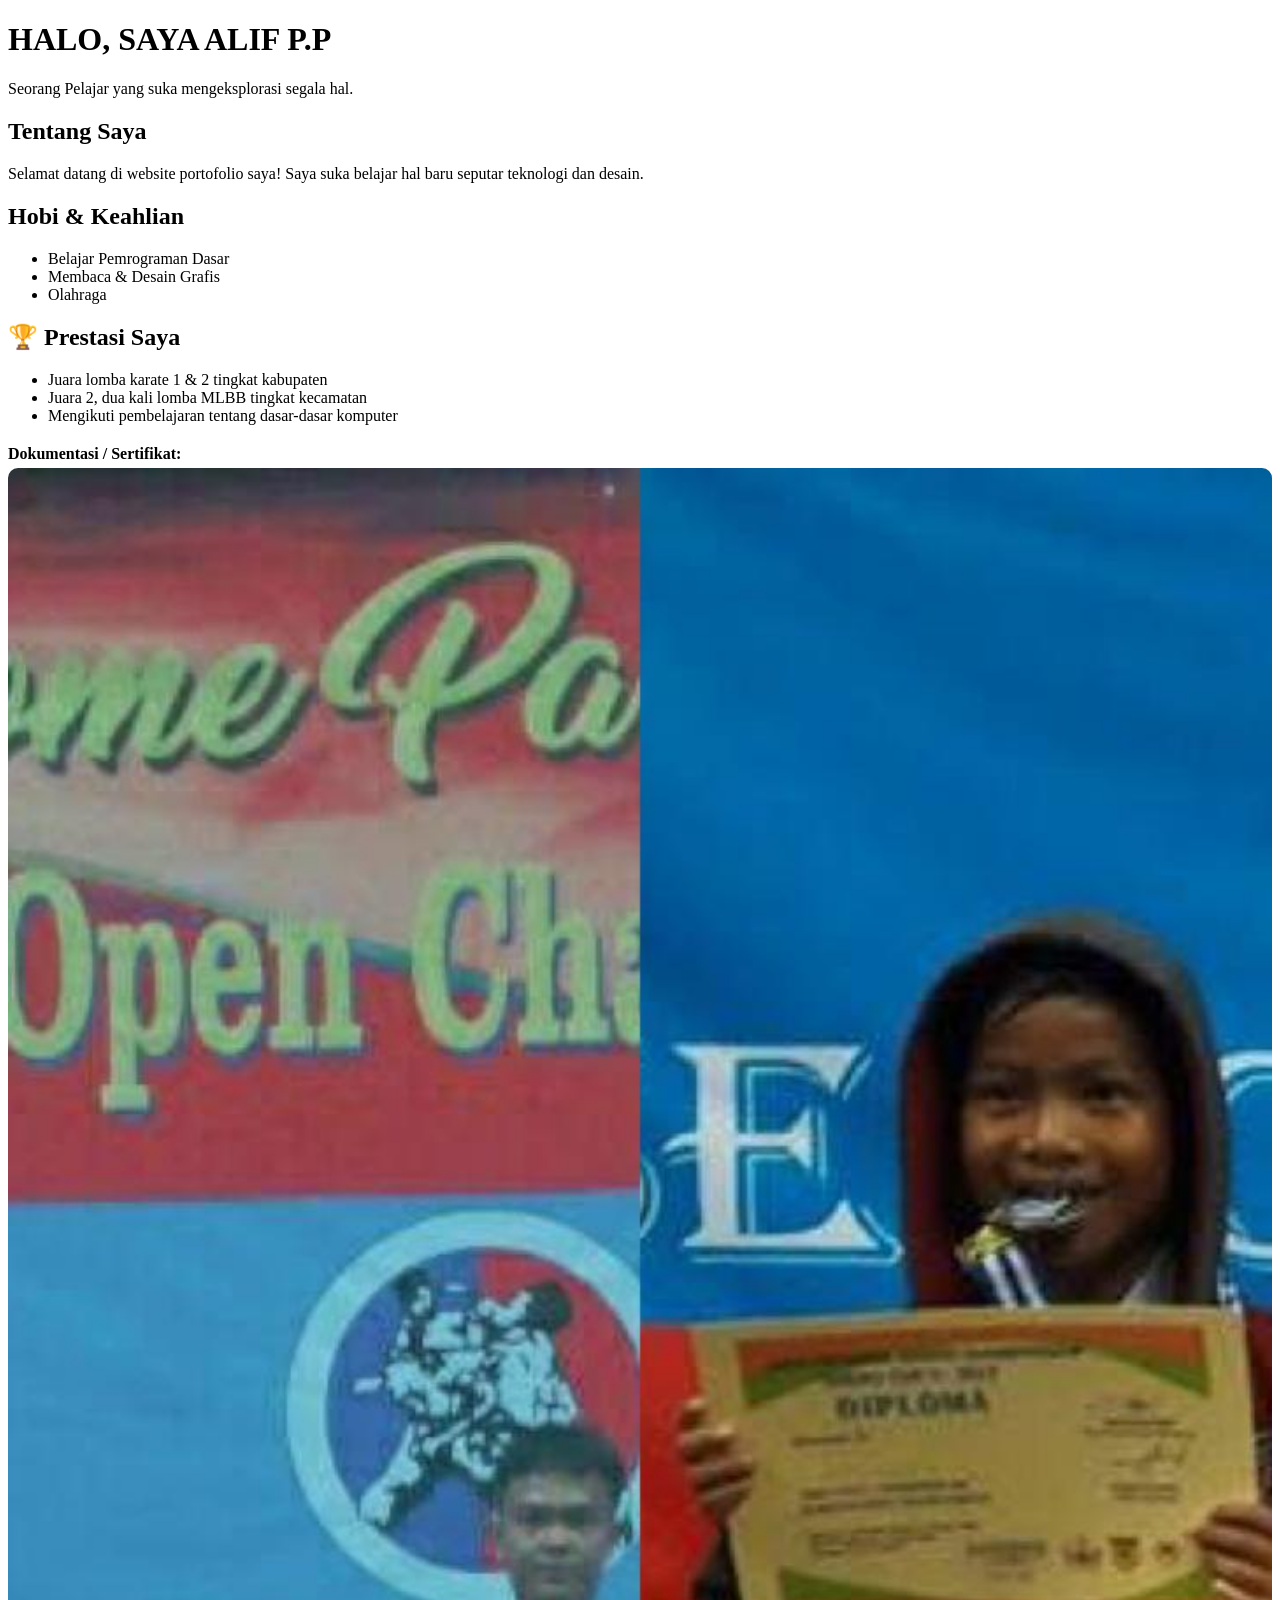
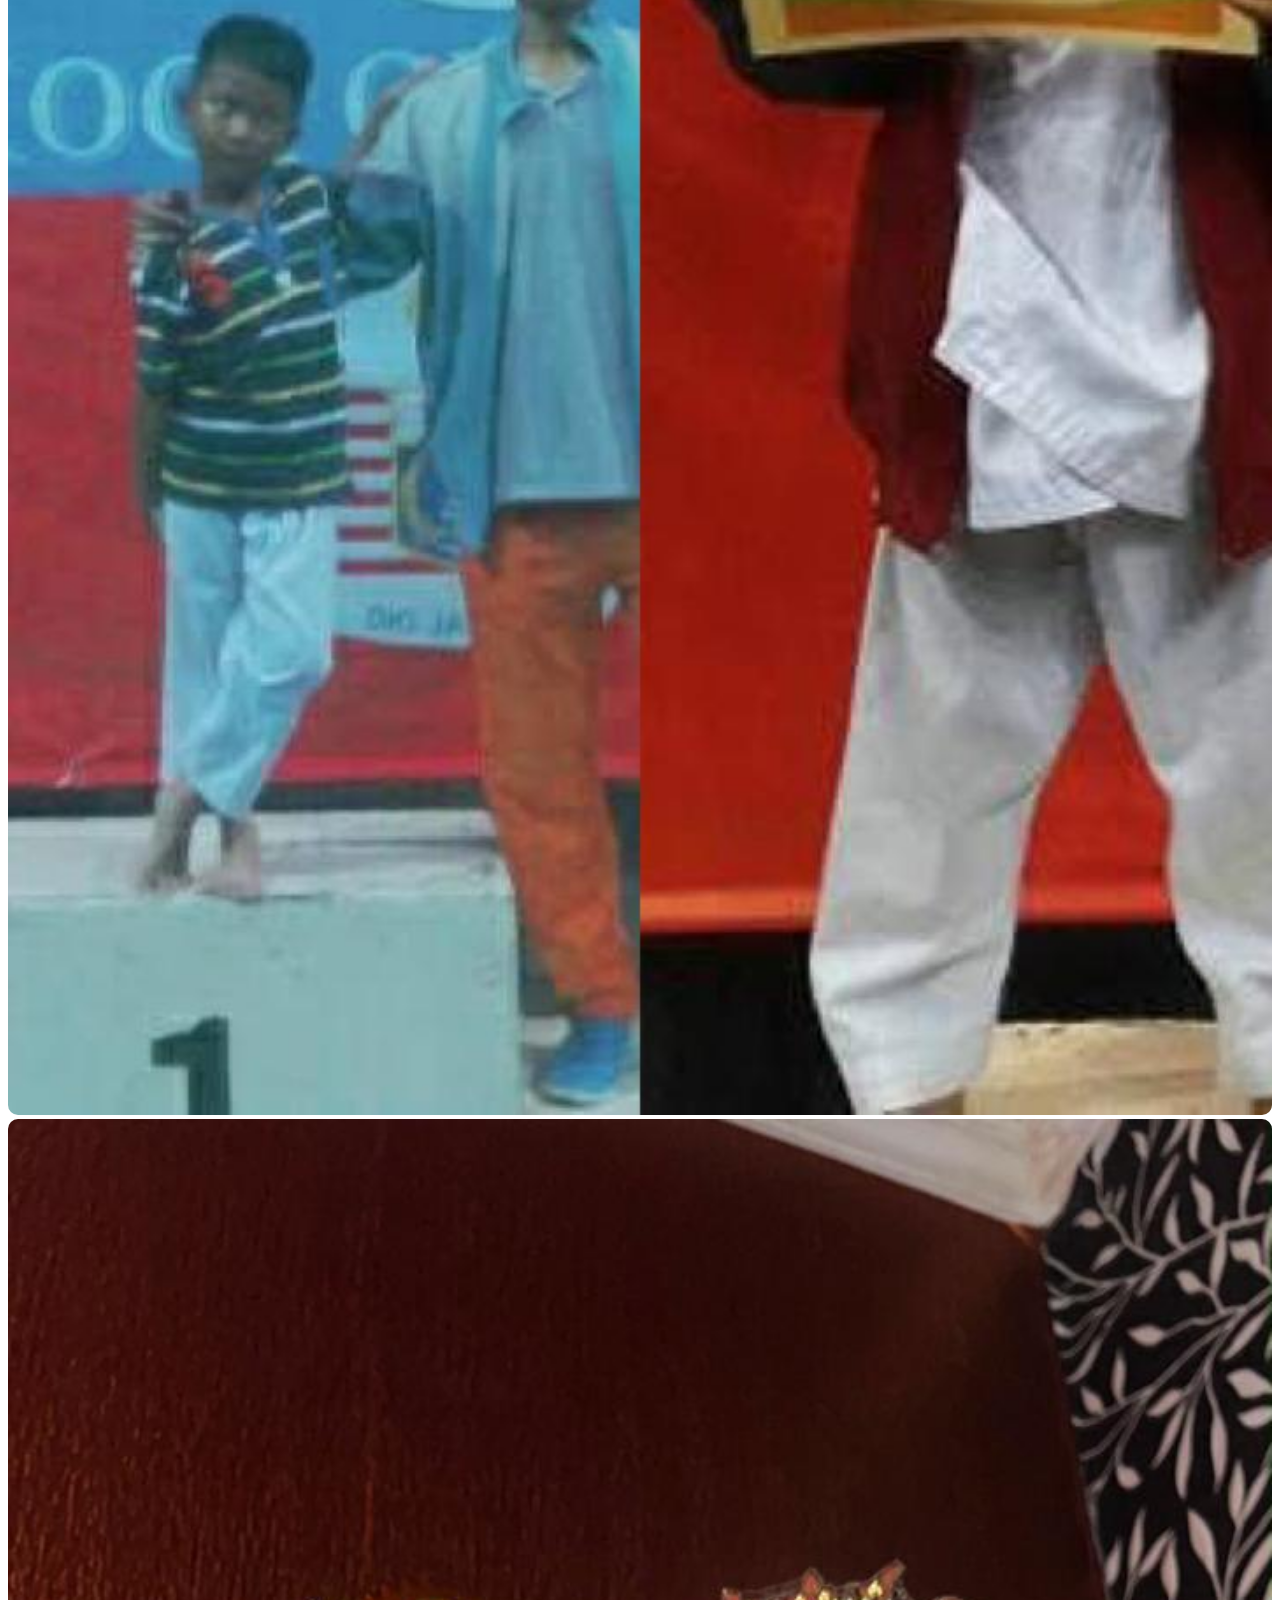
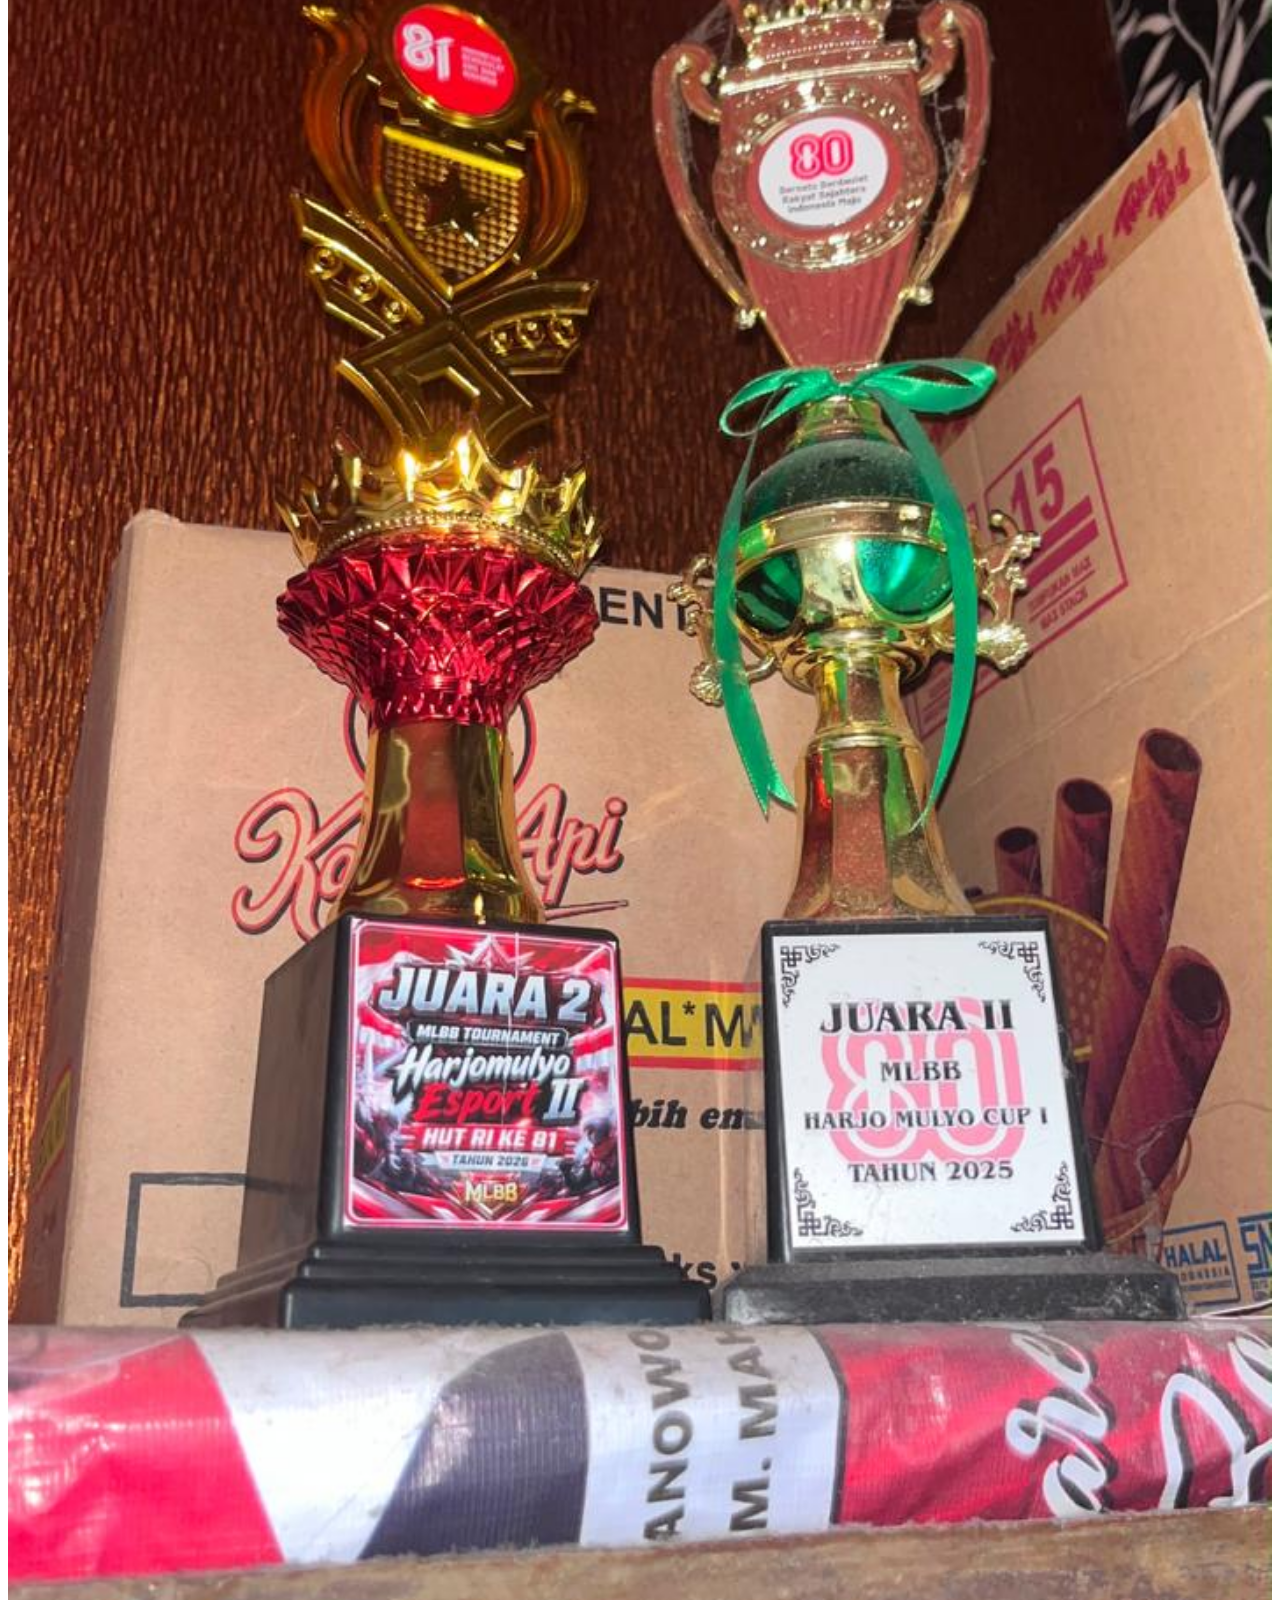
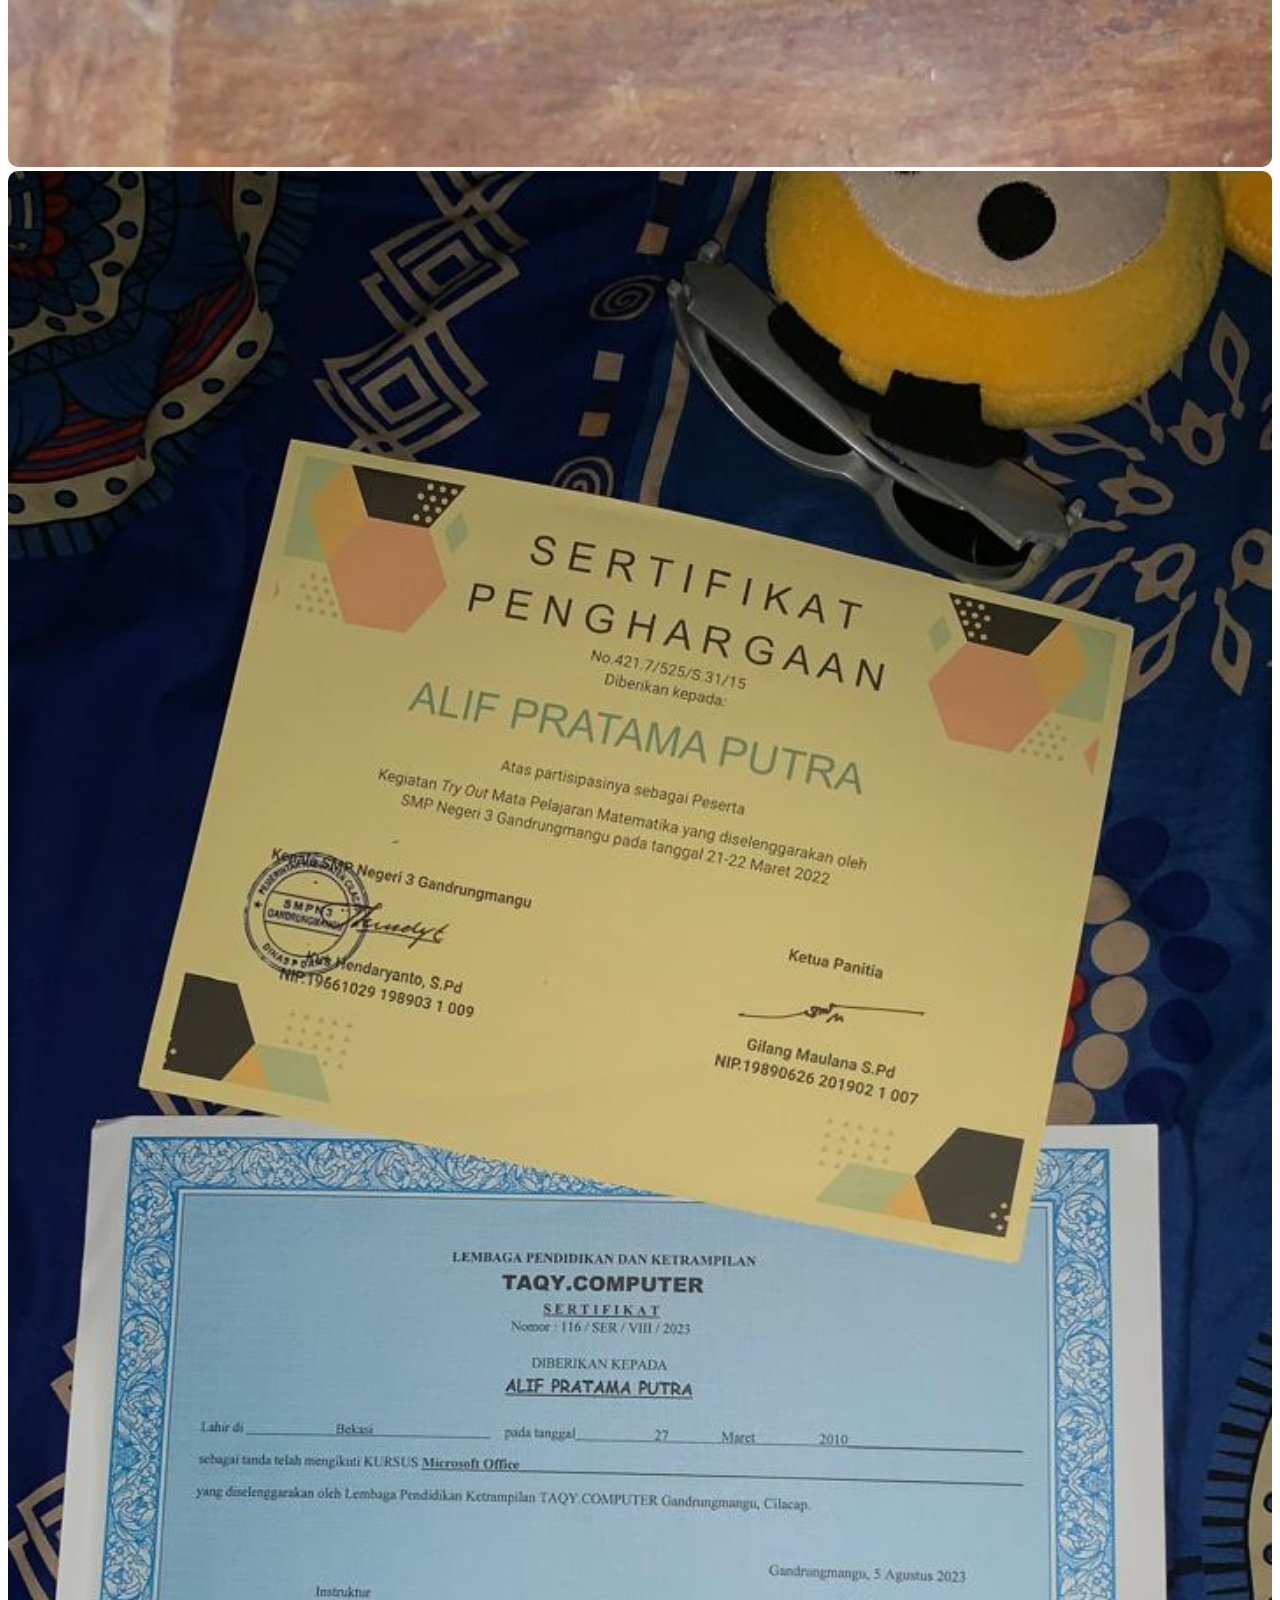
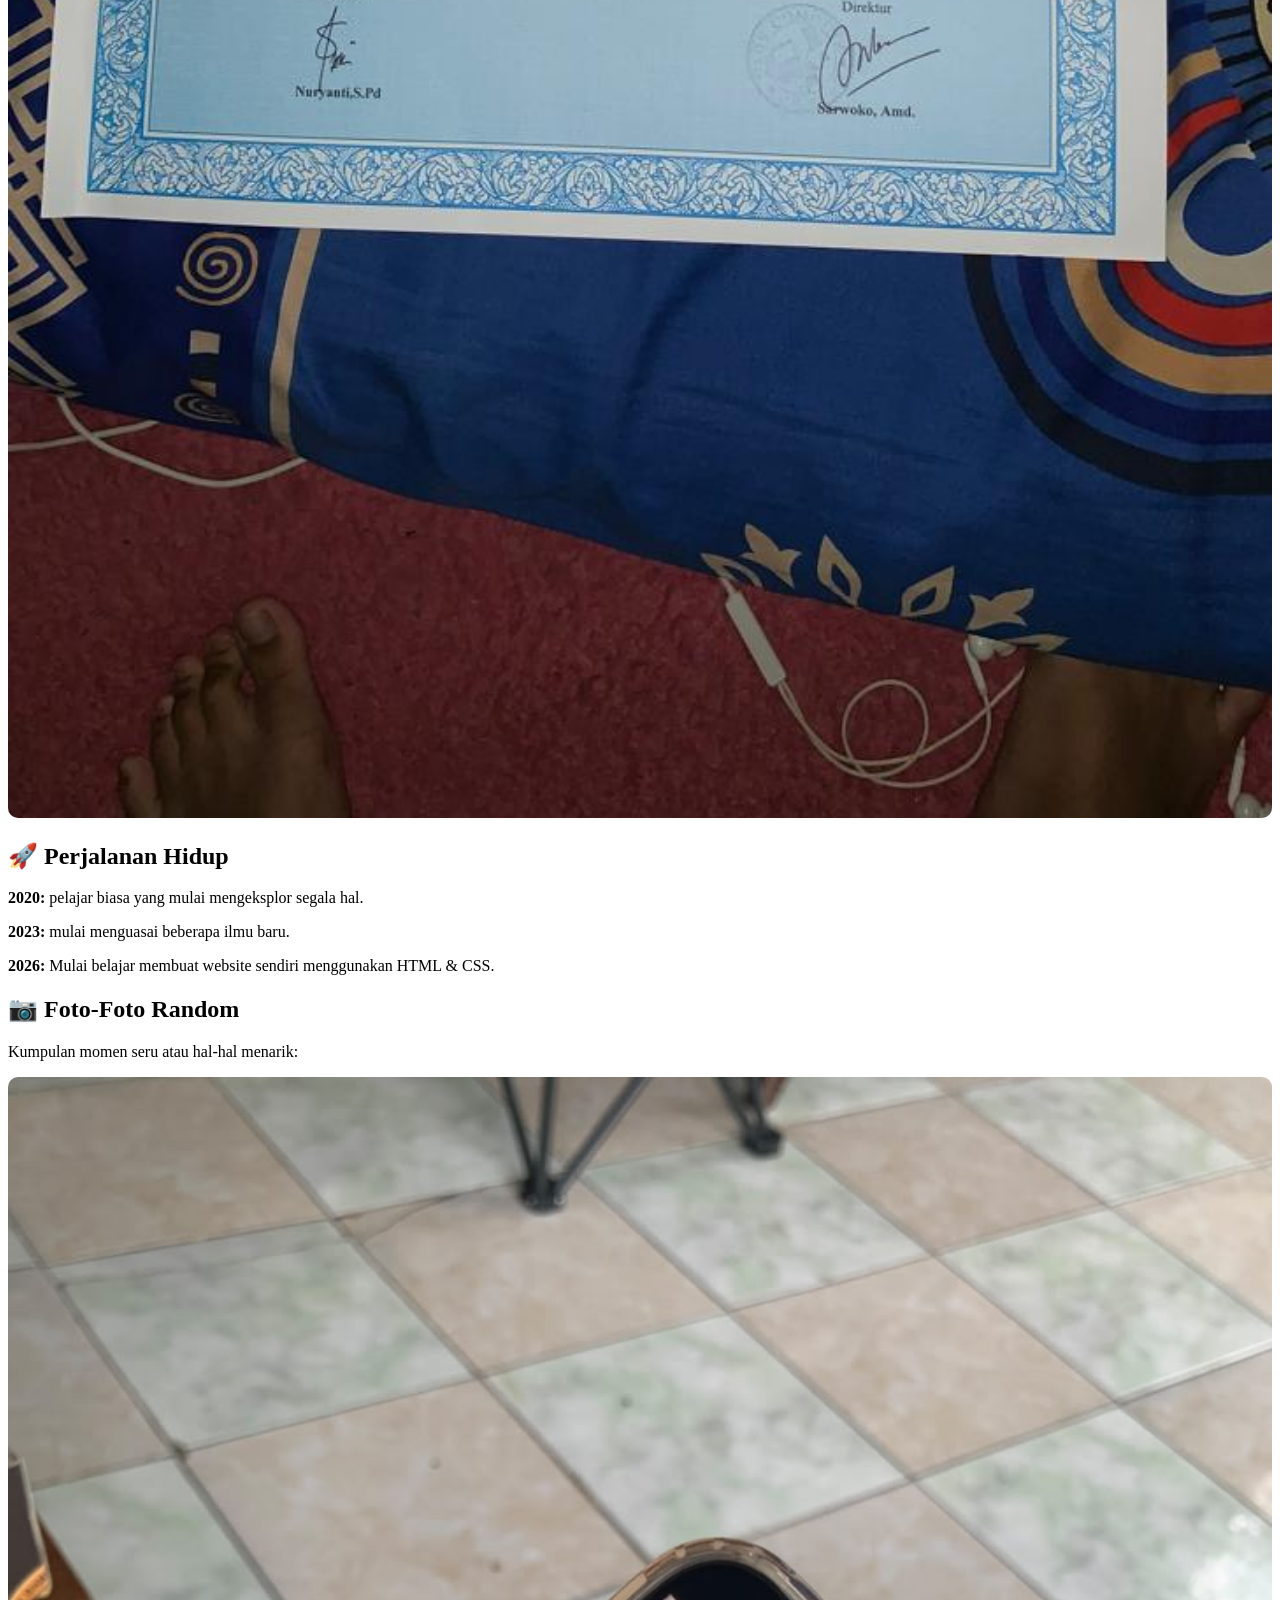
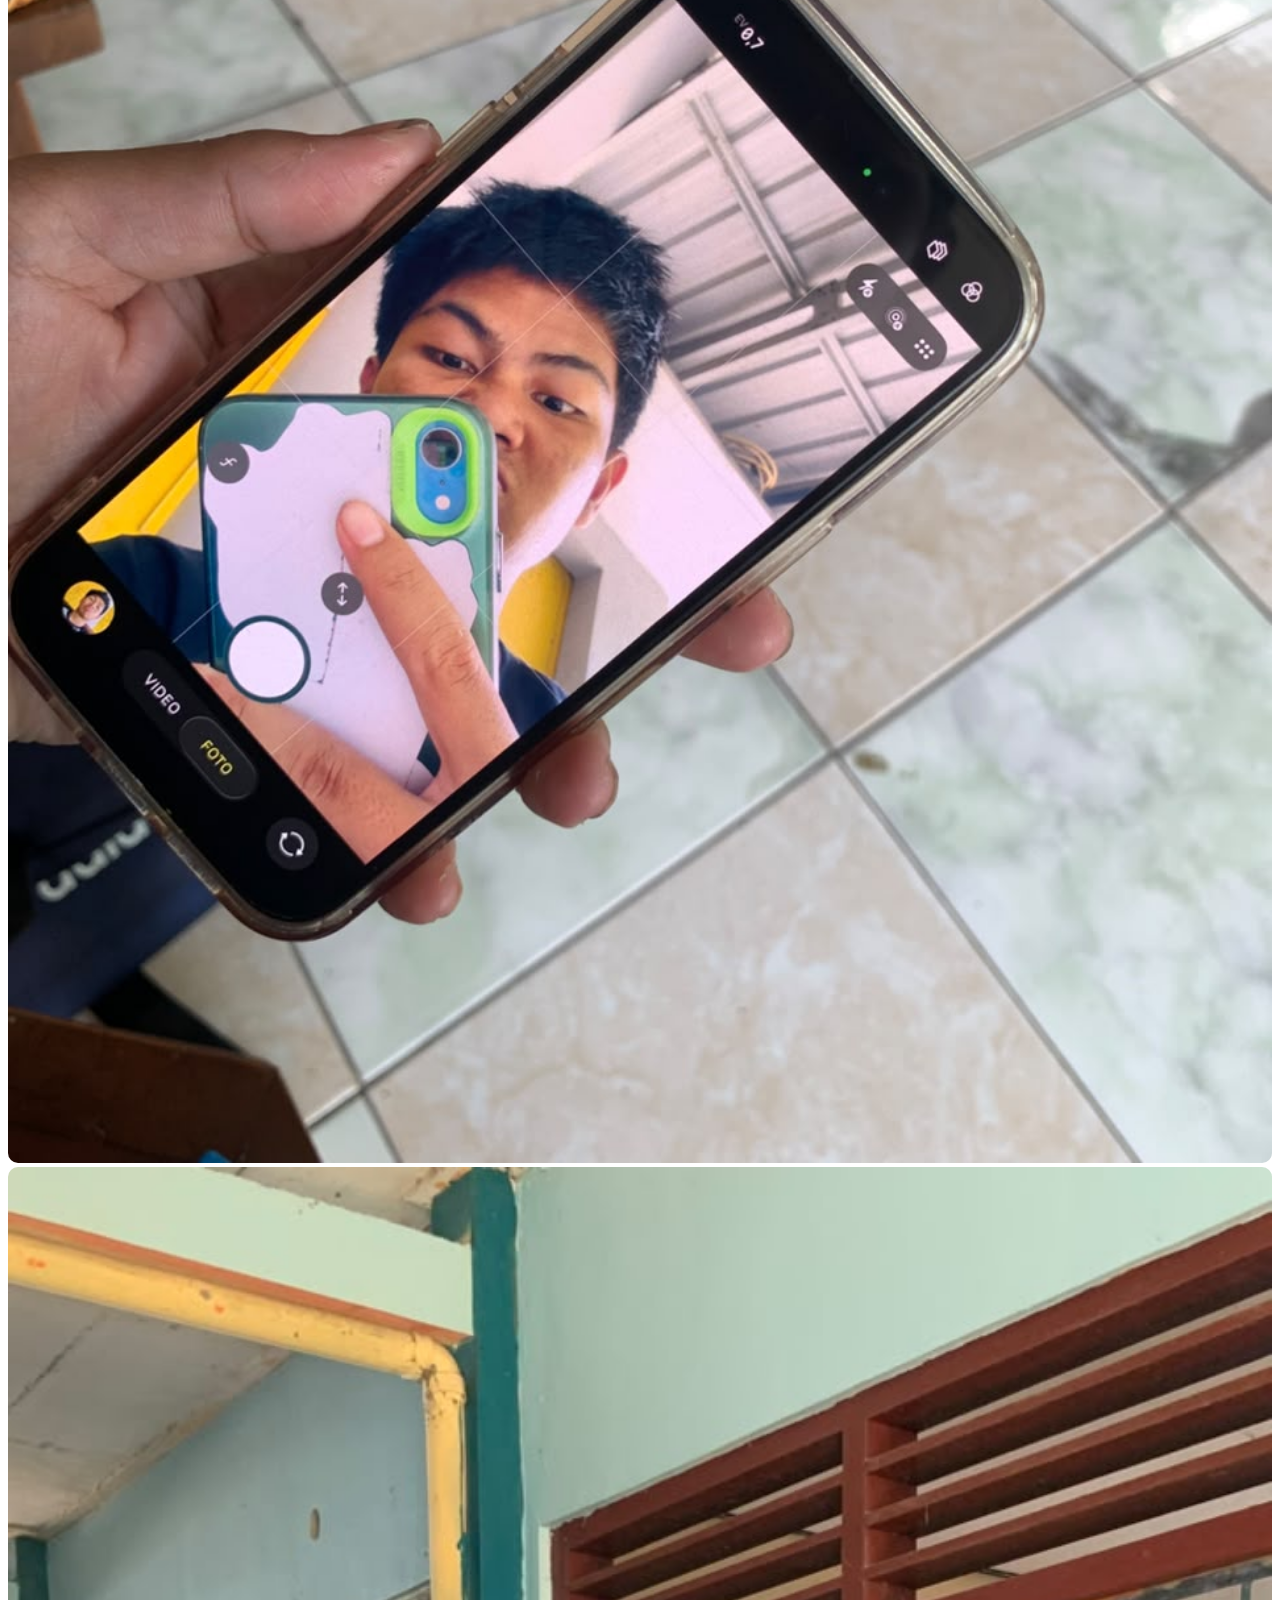
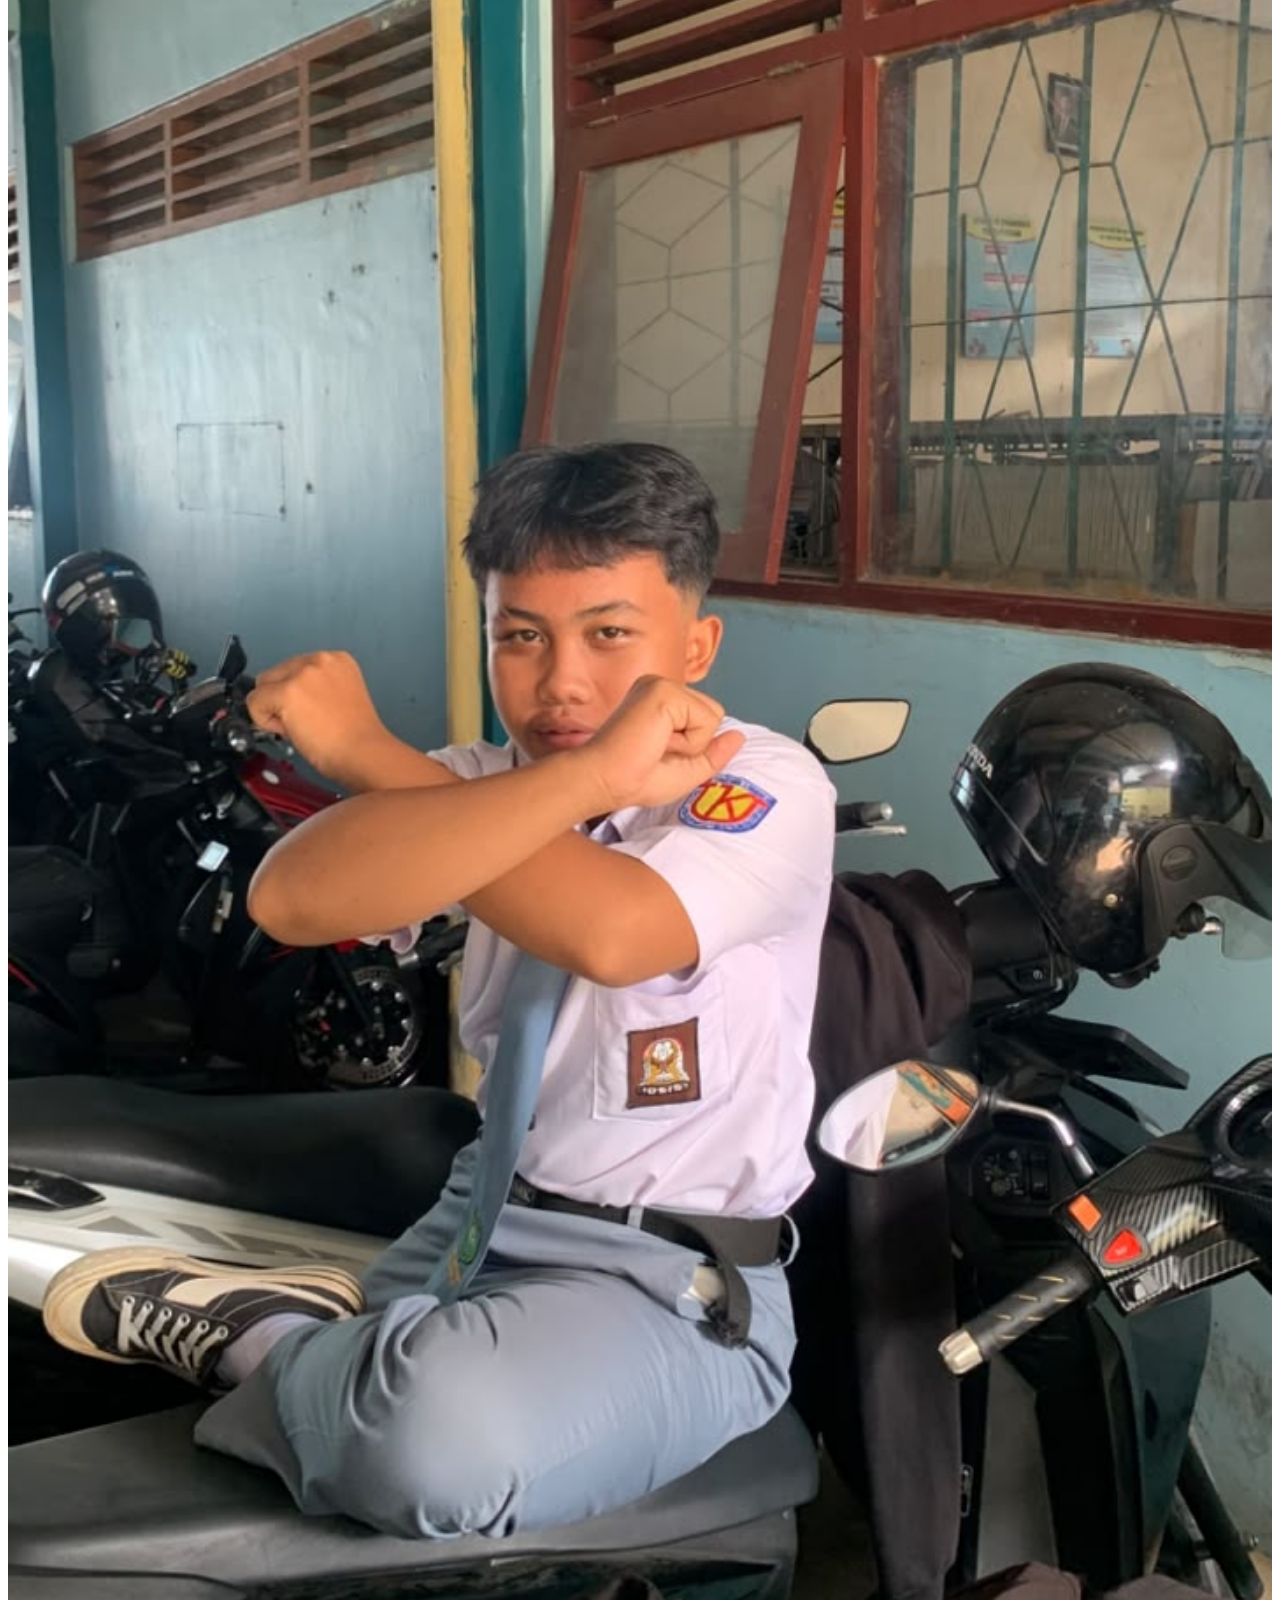
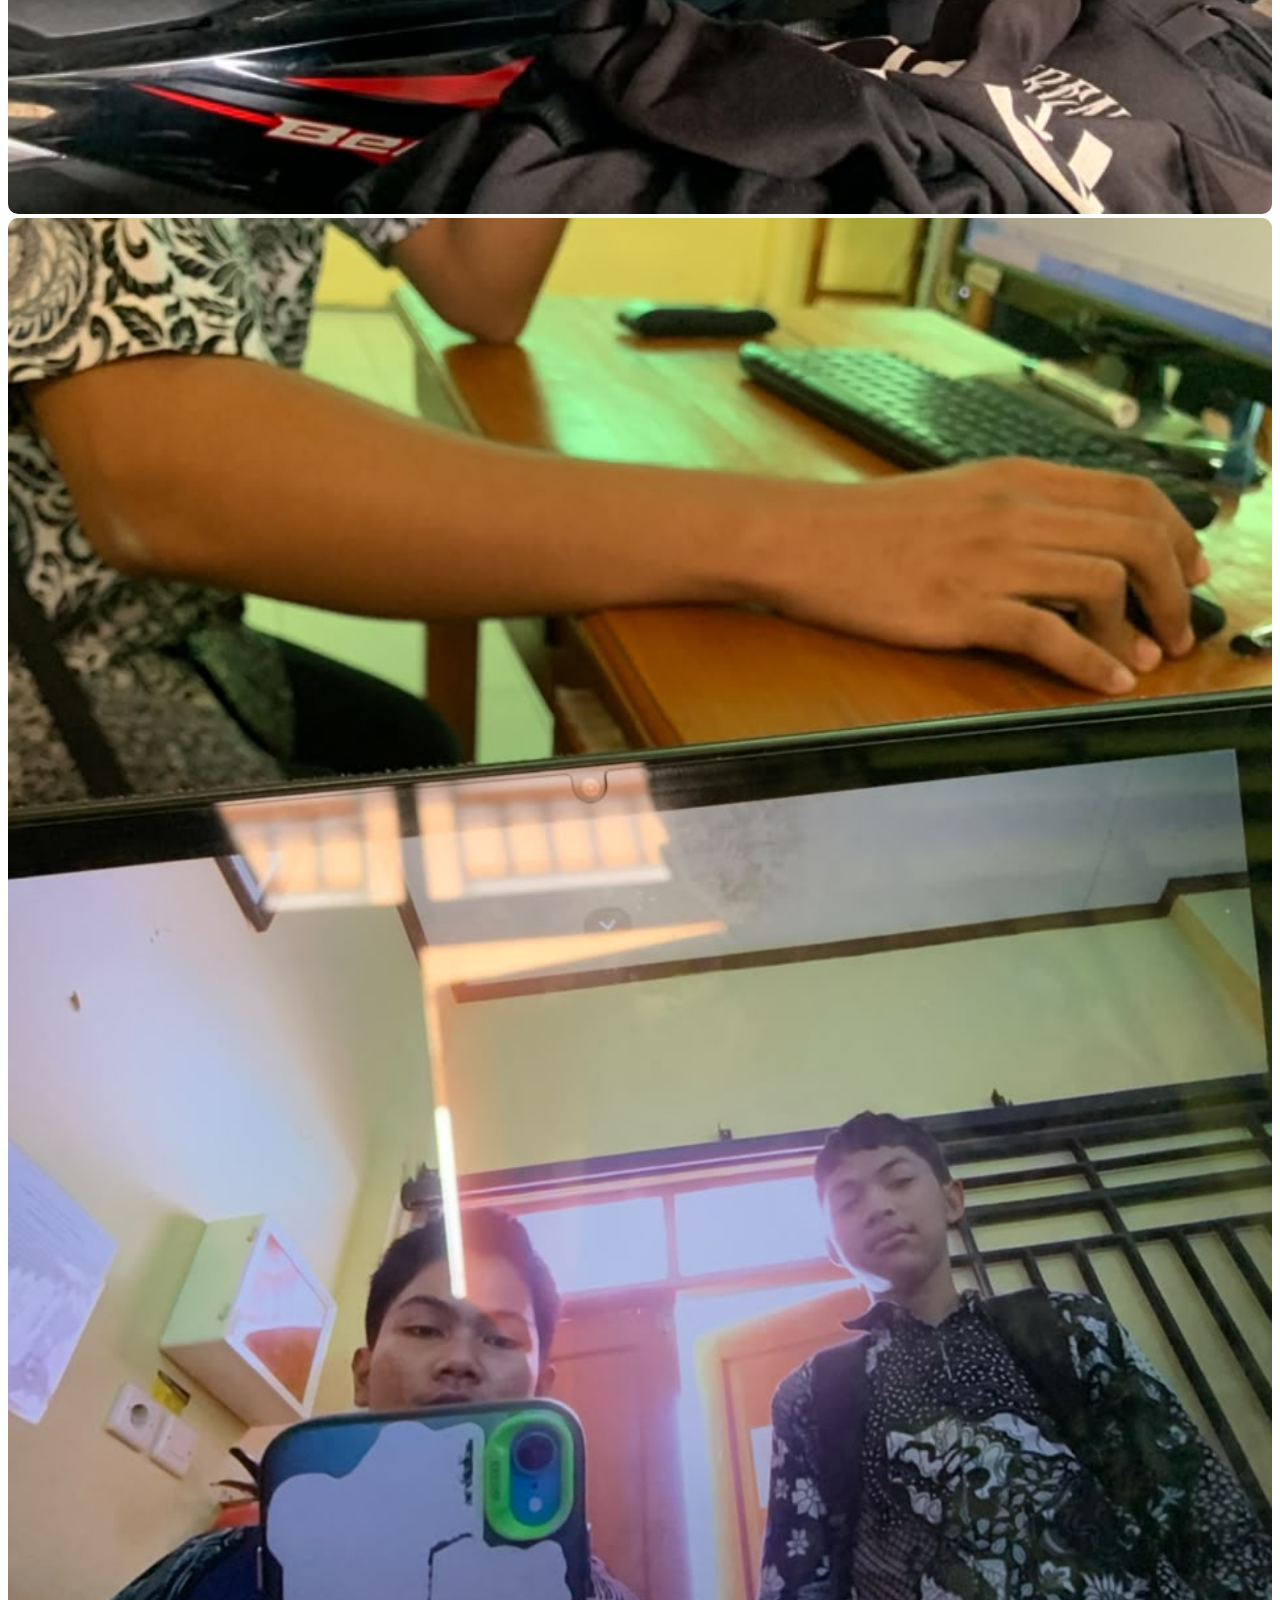
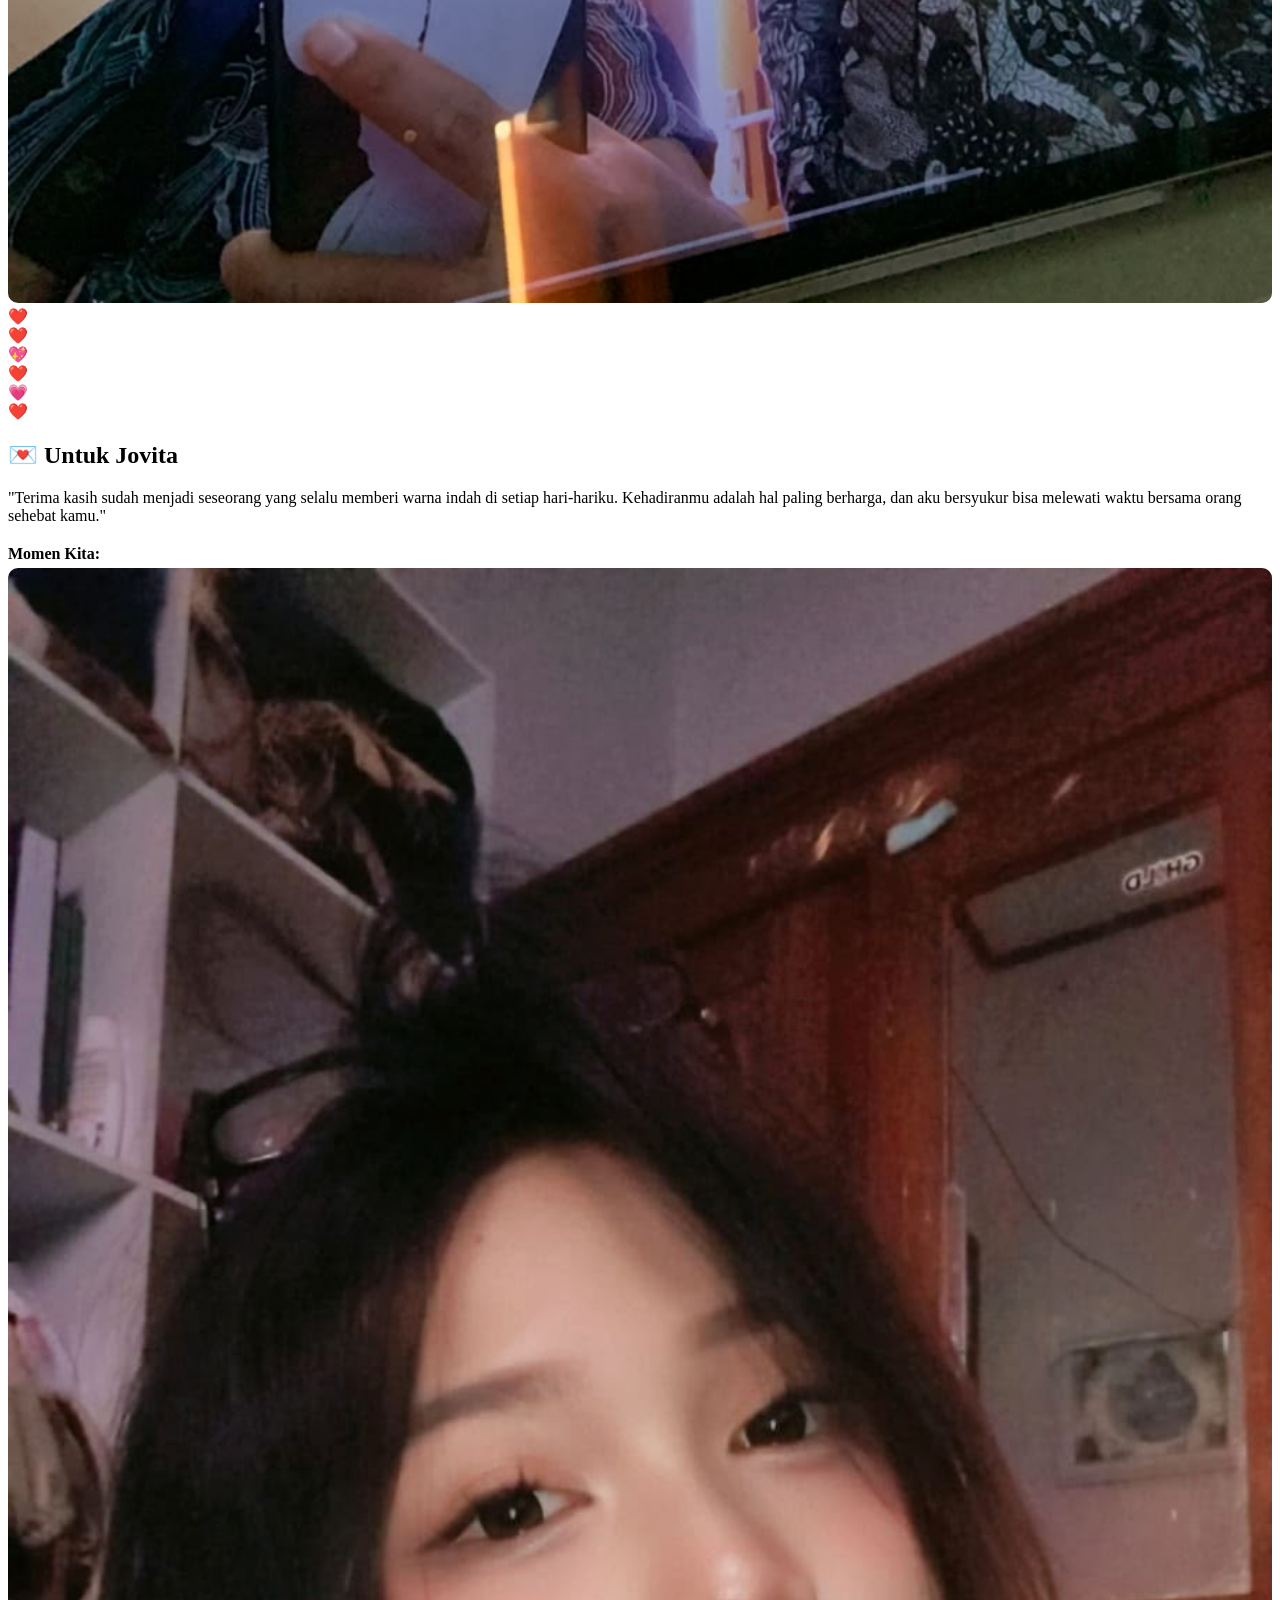
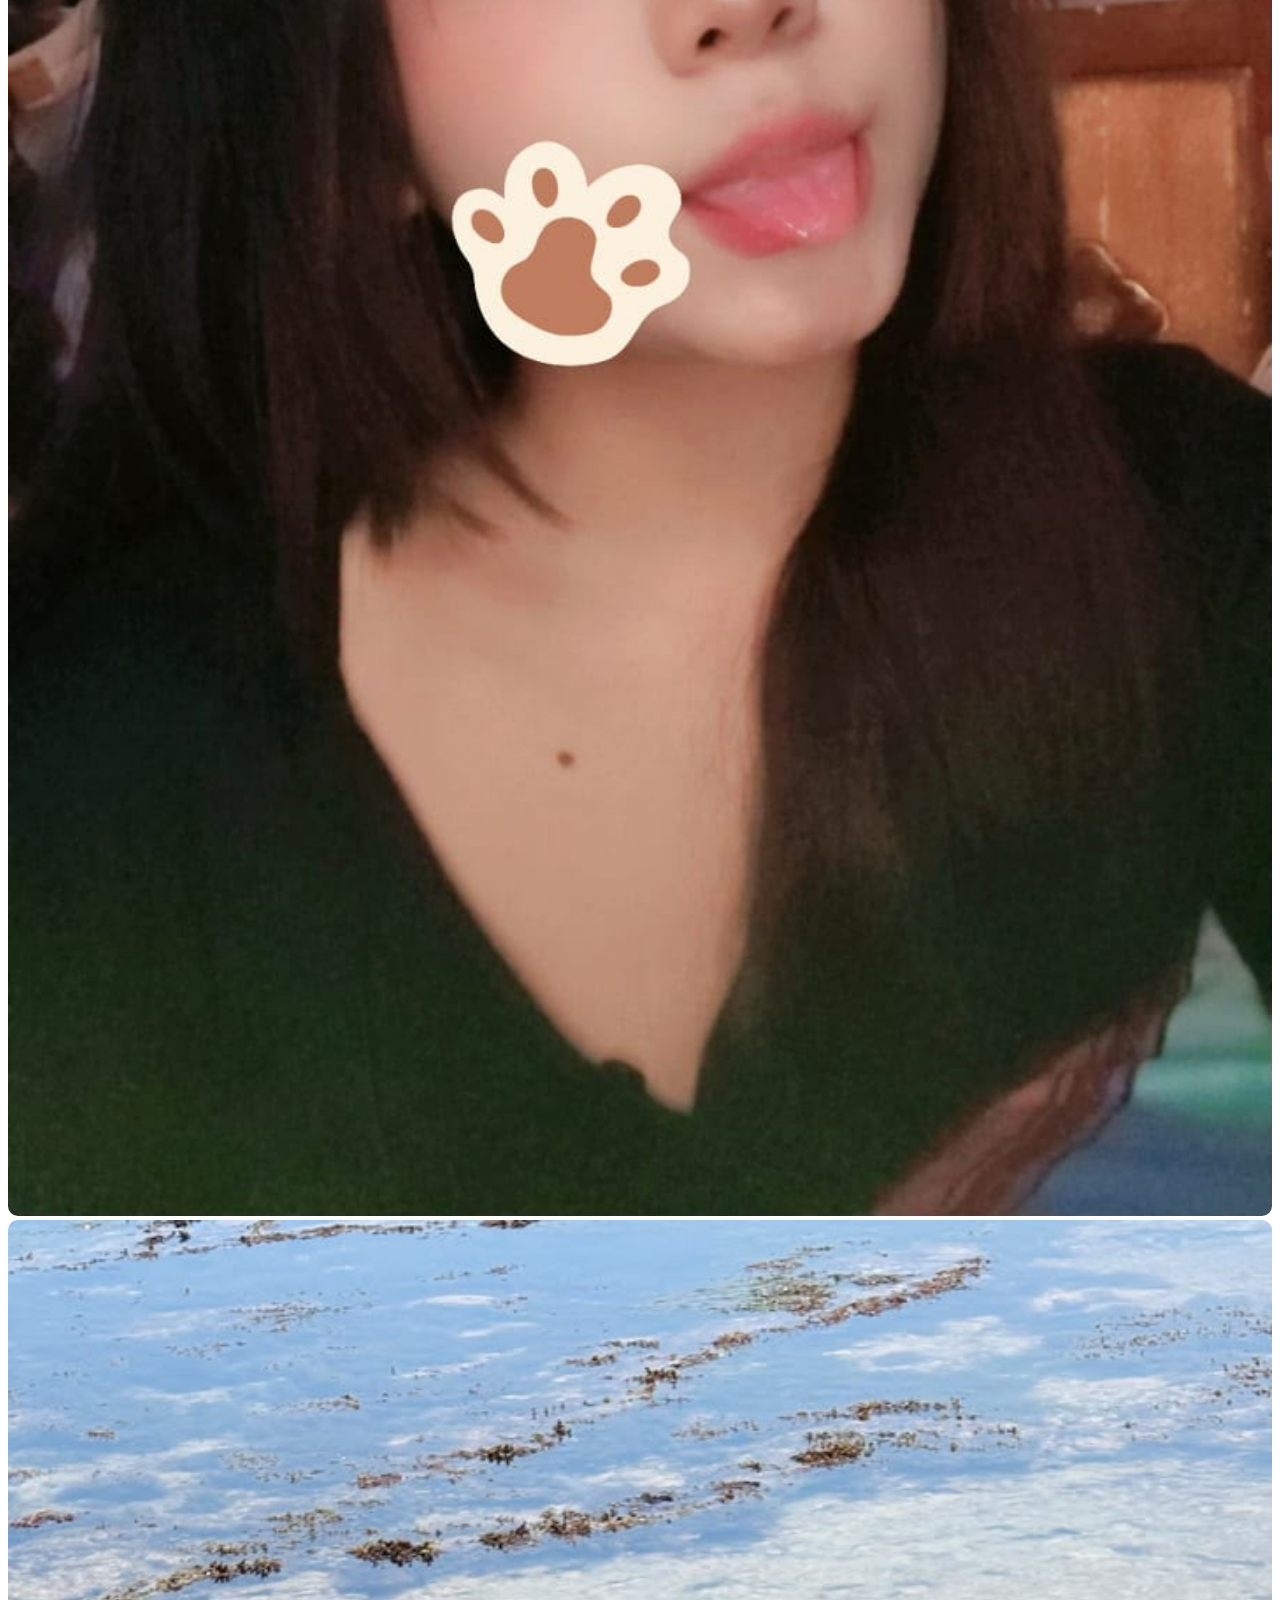
==== index.html @ 6c998ae6 "Add files via upload" ====
<!DOCTYPE html>
<html lang="id">
<head>
    <meta charset="UTF-8">
    <meta name="viewport" content="width=device-width, initial-scale=1.0">
    <title>Profil Pribadi - Alif P.P</title>
    <!-- Google Fonts untuk font yang dinamis dan modern -->
    <link href="https://fonts.googleapis.com/css2?family=Poppins:wght@400;600;800&display=swap" rel="stylesheet">
    <link rel="stylesheet" href="web.css">
</head>
<body>

    <!-- ========================================================= -->
    <!-- DEKORASI BOLA KACA & LATAR BELAKANG                         -->
    <!-- ========================================================= -->

    <!-- Latar Belakang Elemen Cair / Blob -->
    <div class="glass-bg-shape shape-1"></div>
    <div class="glass-bg-shape shape-2"></div>
    <div class="glass-bg-shape shape-3"></div>

    <!-- Setengah Bola Kaca Besar di Setiap Pojok -->
    <div class="glass-corner corner-tl"></div>
    <div class="glass-corner corner-tr"></div>
    <div class="glass-corner corner-bl"></div>
    <div class="glass-corner corner-br"></div>

    <!-- Bola-Bola Kaca Kecil di Background -->
    <div class="glass-orb orb-1"></div>
    <div class="glass-orb orb-2"></div>
    <div class="glass-orb orb-3"></div>
    <div class="glass-orb orb-4"></div>
    <div class="glass-orb orb-5"></div>

    <!-- ========================================================= -->
    <!-- KONTEN UTAMA PORTOFOLIO                                   -->
    <!-- ========================================================= -->

    <!-- Kontainer Utama -->
    <main class="liquid-glass-container">

        <!-- Bagian Header (Gaya Full Kaca, Huruf Transparan) -->
        <header class="liquid-header">
            <h1>HALO, SAYA <span class="glass-text">ALIF P.P</span></h1>
            <p>Seorang Pelajar yang suka mengeksplorasi segala hal.</p>
        </header>

        <!-- KONTEN MENU: PROFIL (Default aktif) -->
        <div id="profil" class="tab-content active">
            <section class="glass-card">
                <h2>Tentang Saya</h2>
                <p>Selamat datang di website portofolio saya! Saya suka belajar hal baru seputar teknologi dan desain.</p>
            </section>

            <section class="glass-card">
                <h2>Hobi & Keahlian</h2>
                <ul>
                    <li>Belajar Pemrograman Dasar</li>
                    <li>Membaca & Desain Grafis</li>
                    <li>Olahraga</li>
                </ul>
            </section>
        </div>

        <!-- KONTEN MENU: PRESTASI -->
        <div id="prestasi" class="tab-content">
            <section class="glass-card">
                <h2>🏆 Prestasi Saya</h2>
                <ul>
                    <li>Juara lomba karate 1 & 2 tingkat kabupaten</li>
                    <li>Juara 2, dua kali lomba MLBB tingkat kecamatan</li>
                    <li>Mengikuti pembelajaran tentang dasar-dasar komputer</li>
                </ul>
                
                <p style="margin-top: 20px; margin-bottom: 5px;"><strong>Dokumentasi / Sertifikat:</strong></p>
                
                <!-- Galeri Foto Prestasi (Menggunakan folder images/) -->
                <div class="gallery-grid">
                    <!-- 1. Karate -->
                    <div class="photo-box">
                        <img src="images/karate.jpeg" alt="Prestasi Karate" style="width:100%; height:100%; object-fit:cover; border-radius:10px;" onerror="this.style.display='none'; this.nextElementSibling.style.display='block';">
                        <span style="display:none; font-size: 0.75rem;">karate.jpeg tidak ditemukan</span>
                    </div>

                    <!-- 2. MLBB -->
                    <div class="photo-box">
                        <img src="images/ml.jpeg" alt="Prestasi MLBB" style="width:100%; height:100%; object-fit:cover; border-radius:10px;" onerror="this.style.display='none'; this.nextElementSibling.style.display='block';">
                        <span style="display:none; font-size: 0.75rem;">ml.jpeg tidak ditemukan</span>
                    </div>

                    <!-- 3. Computing -->
                    <div class="photo-box">
                        <img src="images/computing.jpeg" alt="Pembelajaran Komputer" style="width:100%; height:100%; object-fit:cover; border-radius:10px;" onerror="this.style.display='none'; this.nextElementSibling.style.display='block';">
                        <span style="display:none; font-size: 0.75rem;">computing.jpeg tidak ditemukan</span>
                    </div>
                </div>
            </section>
        </div>

        <!-- KONTEN MENU: PERJALANAN HIDUP -->
        <div id="perjalanan" class="tab-content">
            <section class="glass-card">
                <h2>🚀 Perjalanan Hidup</h2>
                <p><strong>2020:</strong> pelajar biasa yang mulai mengeksplor segala hal.</p>
                <p style="margin-top: 10px;"><strong>2023:</strong> mulai menguasai beberapa ilmu baru.</p>
                <p style="margin-top: 10px;"><strong>2026:</strong> Mulai belajar membuat website sendiri menggunakan HTML & CSS.</p>
            </section>
        </div>

        <!-- KONTEN MENU: FOTO-FOTO RANDOM -->
        <div id="galeri" class="tab-content">
            <section class="glass-card">
                <h2>📷 Foto-Foto Random</h2>
                <p>Kumpulan momen seru atau hal-hal menarik:</p>
                <!-- Galeri Foto Random (Menggunakan folder images/) -->
                <div class="gallery-grid">
                    <div class="photo-box">
                        <img src="images/random1.jpeg" alt="Random 1" style="width:100%; height:100%; object-fit:cover; border-radius:10px;" onerror="this.style.display='none'; this.nextElementSibling.style.display='block';">
                        <span style="display:none; font-size: 0.75rem;">random1.jpeg tidak ditemukan</span>
                    </div>
                     <div class="photo-box">
                        <img src="images/random2.jpeg" alt="Random 2" style="width:100%; height:100%; object-fit:cover; border-radius:10px;" onerror="this.style.display='none'; this.nextElementSibling.style.display='block';">
                        <span style="display:none; font-size: 0.75rem;">random2.jpeg tidak ditemukan</span>
                    </div>
                     <div class="photo-box">
                        <img src="images/random3.jpeg" alt="Random 3" style="width:100%; height:100%; object-fit:cover; border-radius:10px;" onerror="this.style.display='none'; this.nextElementSibling.style.display='block';">
                        <span style="display:none; font-size: 0.75rem;">random3.jpeg tidak ditemukan</span>
                    </div>
                </div>
            </section>
        </div>

        <!-- KONTEN MENU: PASANGAN (SPECIAL MENU DENGAN HATI LIQUID GLASS) -->
        <div id="pasangan" class="tab-content">
            <section class="glass-card romantic-card">
                <!-- Efek Bentuk Hati Kecil Berwarna Merah (Liquid Glass Hearts) -->
                <div class="liquid-heart h-1">❤️</div>
                <div class="liquid-heart h-2">❤️</div>
                <div class="liquid-heart h-3">💖</div>
                <div class="liquid-heart h-4">❤️</div>
                <div class="liquid-heart h-5">💗</div>
                <div class="liquid-heart h-6">❤️</div>

                <h2>💌 Untuk Jovita</h2>
                <p class="romantic-text">
                    "Terima kasih sudah menjadi seseorang yang selalu memberi warna indah di setiap hari-hariku. Kehadiranmu adalah hal paling berharga, dan aku bersyukur bisa melewati waktu bersama orang sehebat kamu."
                </p>

                <p style="margin-top: 20px; margin-bottom: 5px;"><strong>Momen Kita:</strong></p>
                
                <!-- Galeri Foto Pasangan (Menggunakan folder images/) -->
                <div class="gallery-grid">
                    <div class="photo-box">
                        <img src="images/pacar1.jpeg" alt="Jovita 1" style="width:100%; height:100%; object-fit:cover; border-radius:10px;" onerror="this.style.display='none'; this.nextElementSibling.style.display='block';">
                        <span style="display:none; font-size: 0.75rem;">pacar1.jpeg tidak ditemukan</span>
                    </div>
                    <div class="photo-box">
                        <img src="images/pacar2.jpeg" alt="Jovita 2" style="width:100%; height:100%; object-fit:cover; border-radius:10px;" onerror="this.style.display='none'; this.nextElementSibling.style.display='block';">
                        <span style="display:none; font-size: 0.75rem;">pacar2.jpeg tidak ditemukan</span>
                    </div>
                    <div class="photo-box">
                        <img src="images/pacar3.jpeg" alt="Jovita 3" style="width:100%; height:100%; object-fit:cover; border-radius:10px;" onerror="this.style.display='none'; this.nextElementSibling.style.display='block';">
                        <span style="display:none; font-size: 0.75rem;">pacar3.jpeg tidak ditemukan</span>
                    </div>
                </div>
            </section>
        </div>

        <!-- Bagian Kontak -->
        <footer class="glass-card">
            <h2>Kontak</h2>
            <p>Email: <a href="mailto:ambatunat@gmail.com">ambatunat@gmail.com</a></p>
        </footer>

    </main>

    <!-- ========================================================= -->
    <!-- MENU NAVIGASI MELAYANG DI BAWAH (FLOATING BOTTOM NAV)      -->
    <!-- ========================================================= -->
    <nav class="glass-card nav-container floating-nav">
        <div class="nav-indicator"></div>
        <button class="nav-btn active" onclick="bukaMenu(event, 'profil')">Profil</button>
        <button class="nav-btn" onclick="bukaMenu(event, 'prestasi')">Prestasi</button>
        <button class="nav-btn" onclick="bukaMenu(event, 'perjalanan')">Perjalanan</button>
        <button class="nav-btn" onclick="bukaMenu(event, 'galeri')">Foto Random</button>
        <button class="nav-btn" onclick="bukaMenu(event, 'pasangan')">Pasangan</button>
    </nav>

    <script src="web.js"></script>
</body>
</html>
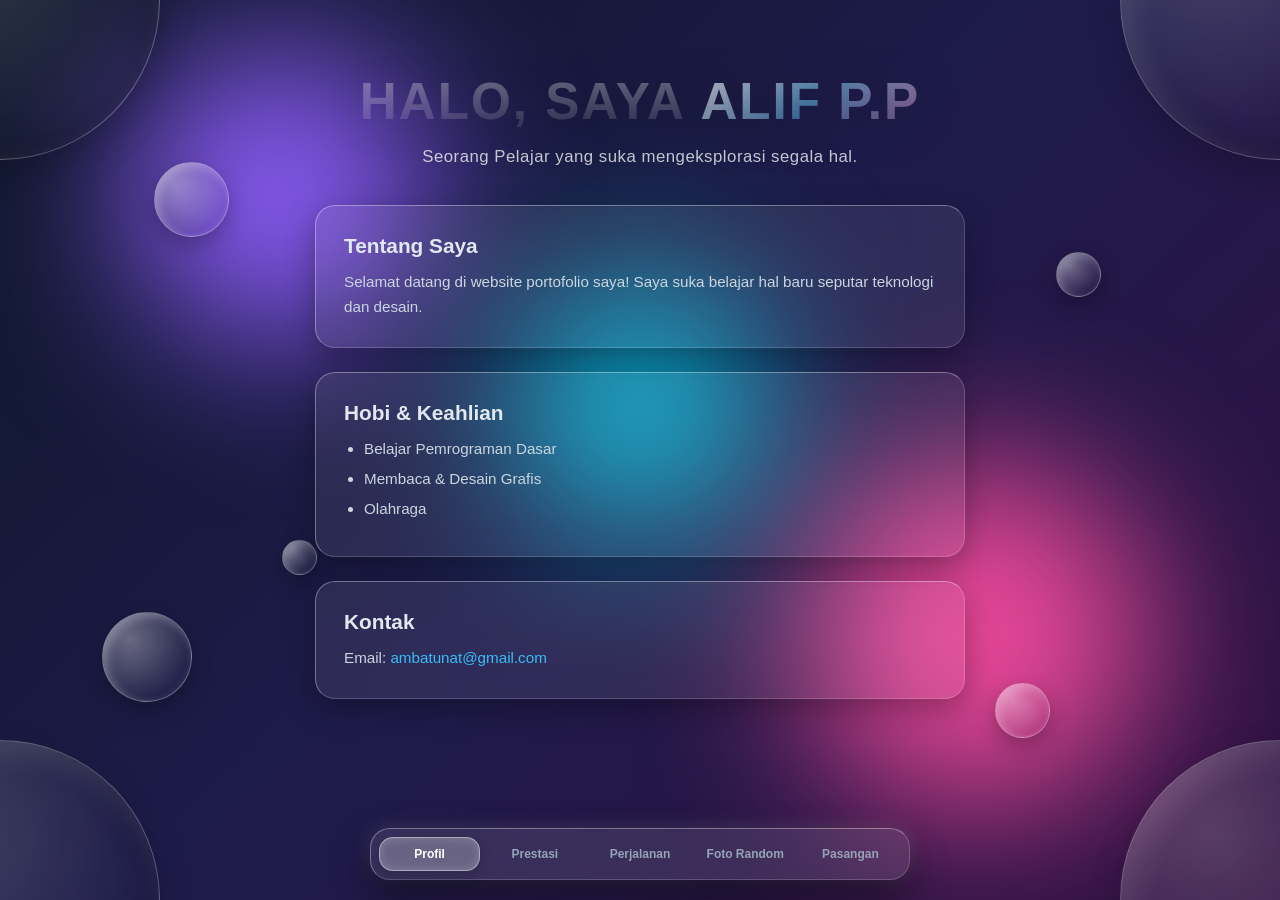
==== commit 8f96b2f4: "Add files via upload" ====
--- a/index.html
+++ b/index.html
@@ -6,7 +6,7 @@
     <title>Profil Pribadi - Alif P.P</title>
     <!-- Google Fonts untuk font yang dinamis dan modern -->
     <link href="https://fonts.googleapis.com/css2?family=Poppins:wght@400;600;800&display=swap" rel="stylesheet">
-    <link rel="stylesheet" href="web.css">
+    <link rel="stylesheet" href="index.css">
 </head>
 <body>
 
@@ -186,6 +186,6 @@
         <button class="nav-btn" onclick="bukaMenu(event, 'pasangan')">Pasangan</button>
     </nav>
 
-    <script src="web.js"></script>
+    <script src="index.js"></script>
 </body>
 </html>
--- a/index.css
+++ b/index.css
@@ -0,0 +1,383 @@
+/* =========================================================
+   1. RESET & GAYA DASAR
+   ========================================================= */
+* {
+    box-sizing: border-box;
+    margin: 0;
+    padding: 0;
+    font-family: 'Poppins', 'Segoe UI', Roboto, Helvetica, Arial, sans-serif;
+}
+
+body {
+    min-height: 100vh;
+    background: linear-gradient(135deg, #0f172a 0%, #1e1b4b 50%, #311042 100%);
+    color: #ffffff;
+    display: flex;
+    justify-content: center;
+    align-items: center;
+    padding: 40px 20px 100px 20px;
+    position: relative;
+    overflow-x: hidden;
+}
+
+
+/* =========================================================
+   2. LATAR BELAKANG CAIR / BLOB
+   ========================================================= */
+.glass-bg-shape {
+    position: fixed;
+    border-radius: 50%;
+    filter: blur(80px);
+    z-index: 0;
+    animation: float 10s ease-in-out infinite alternate;
+}
+
+.shape-1 {
+    width: 300px;
+    height: 300px;
+    background: #8b5cf6;
+    top: 5%;
+    left: 10%;
+}
+
+.shape-2 {
+    width: 350px;
+    height: 350px;
+    background: #ec4899;
+    bottom: 10%;
+    right: 10%;
+    animation-delay: -3s;
+}
+
+.shape-3 {
+    width: 250px;
+    height: 250px;
+    background: #06b6d4;
+    top: 45%;
+    left: 50%;
+    transform: translate(-50%, -50%);
+    animation-delay: -6s;
+}
+
+@keyframes float {
+    0% { transform: translateY(0px) scale(1); }
+    100% { transform: translateY(-30px) scale(1.1); }
+}
+
+
+/* =========================================================
+   3. SETENGAH BOLA KACA BESAR DI POJOK
+   ========================================================= */
+.glass-corner {
+    position: fixed;
+    width: 320px;
+    height: 320px;
+    border-radius: 50%;
+    background: radial-gradient(circle at 30% 30%, rgba(255, 255, 255, 0.18) 0%, rgba(255, 255, 255, 0.03) 60%, rgba(255, 255, 255, 0) 100%);
+    backdrop-filter: blur(12px);
+    -webkit-backdrop-filter: blur(12px);
+    border: 1px solid rgba(255, 255, 255, 0.25);
+    box-shadow: 
+        inset 10px 10px 30px rgba(255, 255, 255, 0.15),
+        inset -10px -10px 30px rgba(0, 0, 0, 0.25),
+        0 15px 35px rgba(0, 0, 0, 0.2);
+    z-index: 0;
+    pointer-events: none;
+}
+
+.corner-tl { top: -160px; left: -160px; }
+.corner-tr { top: -160px; right: -160px; }
+.corner-bl { bottom: -160px; left: -160px; }
+.corner-br { bottom: -160px; right: -160px; }
+
+
+/* =========================================================
+   4. BOLA-BOLA KACA KECIL MELAYANG
+   ========================================================= */
+.glass-orb {
+    position: fixed;
+    border-radius: 50%;
+    background: radial-gradient(circle at 30% 30%, rgba(255, 255, 255, 0.35) 0%, rgba(255, 255, 255, 0.05) 70%);
+    backdrop-filter: blur(8px);
+    -webkit-backdrop-filter: blur(8px);
+    border: 1px solid rgba(255, 255, 255, 0.3);
+    box-shadow: 
+        inset 4px 4px 10px rgba(255, 255, 255, 0.3),
+        0 8px 20px rgba(0, 0, 0, 0.25);
+    z-index: 0;
+    pointer-events: none;
+    animation: floatOrb 8s ease-in-out infinite alternate;
+}
+
+.orb-1 { width: 75px; height: 75px; top: 18%; left: 12%; animation-duration: 7s; }
+.orb-2 { width: 45px; height: 45px; top: 28%; right: 14%; animation-duration: 9s; animation-delay: -2s; }
+.orb-3 { width: 90px; height: 90px; bottom: 22%; left: 8%; animation-duration: 11s; animation-delay: -4s; }
+.orb-4 { width: 55px; height: 55px; bottom: 18%; right: 18%; animation-duration: 8s; animation-delay: -1s; }
+.orb-5 { width: 35px; height: 35px; top: 60%; left: 22%; animation-duration: 6s; animation-delay: -3s; }
+
+@keyframes floatOrb {
+    0% { transform: translateY(0px) translateX(0px); }
+    100% { transform: translateY(-25px) translateX(15px); }
+}
+
+
+/* =========================================================
+   5. KONTINER UTAMA & KARTU KACA
+   ========================================================= */
+.liquid-glass-container {
+    width: 100%;
+    max-width: 650px;
+    display: flex;
+    flex-direction: column;
+    gap: 24px;
+    z-index: 1;
+    padding-bottom: 90px;
+}
+
+.glass-card {
+    background: rgba(255, 255, 255, 0.08);
+    backdrop-filter: blur(16px);
+    -webkit-backdrop-filter: blur(16px);
+    border: 1px solid rgba(255, 255, 255, 0.18);
+    border-top: 1px solid rgba(255, 255, 255, 0.35);
+    border-left: 1px solid rgba(255, 255, 255, 0.35);
+    border-radius: 20px;
+    padding: 28px;
+    box-shadow: 0 10px 30px rgba(0, 0, 0, 0.3);
+    transition: all 0.4s cubic-bezier(0.175, 0.885, 0.32, 1.275);
+}
+
+.glass-card:hover {
+    transform: translateY(-5px);
+    background: rgba(255, 255, 255, 0.12);
+    border-color: rgba(255, 255, 255, 0.4);
+    box-shadow: 0 15px 35px rgba(0, 0, 0, 0.4), 0 0 20px rgba(255, 255, 255, 0.1);
+}
+
+
+/* =========================================================
+   6. KHUSUS KARTU PASANGAN & EFEK HATI LIQUID GLASS
+   ========================================================= */
+.romantic-card {
+    position: relative;
+    overflow: hidden;
+    background: linear-gradient(135deg, rgba(236, 72, 153, 0.12) 0%, rgba(255, 255, 255, 0.08) 100%) !important;
+    border-color: rgba(244, 114, 182, 0.3) !important;
+}
+
+.romantic-text {
+    font-style: italic;
+    color: #fbcfe8;
+    background: rgba(255, 255, 255, 0.05);
+    padding: 15px;
+    border-radius: 12px;
+    border-left: 3px solid #ec4899;
+    margin-top: 10px;
+}
+
+.liquid-heart {
+    position: absolute;
+    font-size: 1.2rem;
+    z-index: 1;
+    pointer-events: none;
+    filter: drop-shadow(0 0 8px rgba(236, 72, 153, 0.8));
+    animation: floatHeart 6s ease-in-out infinite alternate;
+}
+
+.h-1 { top: 15px; left: 20px; animation-duration: 5s; }
+.h-2 { top: 40px; right: 30px; animation-duration: 7s; animation-delay: -2s; font-size: 1.5rem; }
+.h-3 { bottom: 60px; left: 15px; animation-duration: 6s; animation-delay: -1s; }
+.h-4 { bottom: 30px; right: 40px; animation-duration: 8s; animation-delay: -3s; }
+.h-5 { top: 50%; left: 80px; animation-duration: 5.5s; animation-delay: -2.5s; font-size: 0.9rem; }
+.h-6 { top: 45%; right: 70px; animation-duration: 6.5s; animation-delay: -1.5s; font-size: 1rem; }
+
+@keyframes floatHeart {
+    0% { transform: translateY(0px) scale(1) rotate(0deg); opacity: 0.7; }
+    100% { transform: translateY(-20px) scale(1.15) rotate(10deg); opacity: 1; }
+}
+
+
+/* =========================================================
+   7. TIPOGRAFI & TEKS
+   ========================================================= */
+h2 {
+    font-size: 1.3rem;
+    margin-bottom: 12px;
+    color: #e2e8f0;
+}
+
+p, li {
+    color: #cbd5e1;
+    line-height: 1.6;
+    font-size: 0.95rem;
+}
+
+ul { padding-left: 20px; }
+li { margin-bottom: 6px; }
+
+a { color: #38bdf8; text-decoration: none; }
+a:hover { text-decoration: underline; }
+
+
+/* =========================================================
+   8. HEADER UTAMA (HURUF TRANSPARAN TANPA GARIS PINGGIR)
+   ========================================================= */
+.liquid-header {
+    text-align: center;
+    padding: 20px 10px 10px 10px;
+    background: transparent !important;
+    border: none !important;
+    box-shadow: none !important;
+    backdrop-filter: none !important;
+}
+
+.liquid-header h1 {
+    font-size: 3.2rem;
+    font-weight: 900;
+    letter-spacing: 2px;
+    line-height: 1.2;
+    margin-bottom: 12px;
+    font-family: 'Poppins', sans-serif;
+    background: linear-gradient(180deg, rgba(255, 255, 255, 0.35) 0%, rgba(255, 255, 255, 0.08) 100%);
+    -webkit-background-clip: text;
+    -webkit-text-fill-color: transparent;
+    filter: drop-shadow(0 8px 25px rgba(0, 0, 0, 0.4));
+}
+
+.liquid-header .glass-text {
+    background: linear-gradient(135deg, rgba(255, 255, 255, 0.5) 0%, rgba(56, 189, 248, 0.35) 50%, rgba(244, 114, 182, 0.35) 100%);
+    -webkit-background-clip: text;
+    -webkit-text-fill-color: transparent;
+}
+
+.liquid-header p {
+    font-size: 1.05rem;
+    color: rgba(255, 255, 255, 0.75);
+    letter-spacing: 0.5px;
+}
+
+
+/* =========================================================
+   9. MENU NAVIGASI MELAYANG DI BAWAH (FIXED & STABIL)
+   ========================================================= */
+.floating-nav {
+    position: fixed !important;
+    bottom: 20px;
+    left: 50%;
+    transform: translateX(-50%) !important;
+    width: 95%;
+    max-width: 540px;
+    z-index: 1000;
+    display: flex;
+    justify-content: space-between;
+    gap: 4px;
+    padding: 8px !important;
+    background: rgba(255, 255, 255, 0.1) !important;
+    backdrop-filter: blur(20px) !important;
+    -webkit-backdrop-filter: blur(20px) !important;
+    box-shadow: 0 15px 35px rgba(0, 0, 0, 0.5), 0 0 20px rgba(255, 255, 255, 0.15) !important;
+    transition: none !important;
+}
+
+.floating-nav:hover {
+    transform: translateX(-50%) !important;
+    background: rgba(255, 255, 255, 0.12) !important;
+}
+
+.nav-indicator {
+    position: absolute;
+    top: 8px;
+    bottom: 8px;
+    left: 0;
+    background: rgba(255, 255, 255, 0.25);
+    border: 1px solid rgba(255, 255, 255, 0.45);
+    border-radius: 14px;
+    box-shadow: 0 4px 15px rgba(0, 0, 0, 0.2), inset 0 0 10px rgba(255, 255, 255, 0.2);
+    z-index: 1;
+    transition: transform 0.45s cubic-bezier(0.34, 1.56, 0.64, 1), width 0.45s cubic-bezier(0.34, 1.56, 0.64, 1);
+}
+
+.nav-btn {
+    position: relative;
+    z-index: 2;
+    flex: 1;
+    padding: 10px 2px;
+    background: transparent;
+    border: none;
+    border-radius: 14px;
+    color: #94a3b8;
+    font-size: 0.75rem;
+    font-weight: 600;
+    cursor: pointer;
+    transition: color 0.3s ease, transform 0.15s ease;
+    text-align: center;
+    -webkit-tap-highlight-color: transparent;
+}
+
+.nav-btn:hover { color: #ffffff; }
+.nav-btn:active { transform: scale(0.92); }
+.nav-btn.active { color: #ffffff; }
+
+
+/* =========================================================
+   10. KONTEN TAB & GALERI FOTO 9:16
+   ========================================================= */
+.tab-content {
+    display: none;
+    flex-direction: column;
+    gap: 24px;
+}
+
+.tab-content.active {
+    display: flex;
+    animation: fadeIn 0.5s ease-in-out;
+}
+
+@keyframes fadeIn {
+    from { opacity: 0; transform: translateY(10px); }
+    to { opacity: 1; transform: translateY(0); }
+}
+
+.gallery-grid {
+    display: grid;
+    grid-template-columns: repeat(3, 1fr);
+    gap: 12px;
+    margin-top: 15px;
+}
+
+.photo-box {
+    height: 220px; 
+    background: rgba(255, 255, 255, 0.05);
+    border: 1px solid rgba(255, 255, 255, 0.15);
+    border-radius: 14px;
+    display: flex;
+    flex-direction: column;
+    align-items: center;
+    justify-content: center;
+    color: #94a3b8;
+    font-size: 0.85rem;
+    font-weight: 500;
+    text-align: center;
+    padding: 6px;
+    overflow: hidden;
+    position: relative;
+    transition: all 0.3s ease;
+}
+
+.photo-box:hover {
+    background: rgba(255, 255, 255, 0.1);
+    border-color: rgba(255, 255, 255, 0.3);
+}
+
+
+/* =========================================================
+   11. RESPONSIF MOBILE
+   ========================================================= */
+@media (max-width: 600px) {
+    .glass-corner { width: 200px; height: 200px; }
+    .corner-tl { top: -100px; left: -100px; }
+    .corner-tr { top: -100px; right: -100px; }
+    .corner-bl { bottom: -100px; left: -100px; }
+    .corner-br { bottom: -100px; right: -100px; }
+    .liquid-header h1 { font-size: 2rem; }
+}
